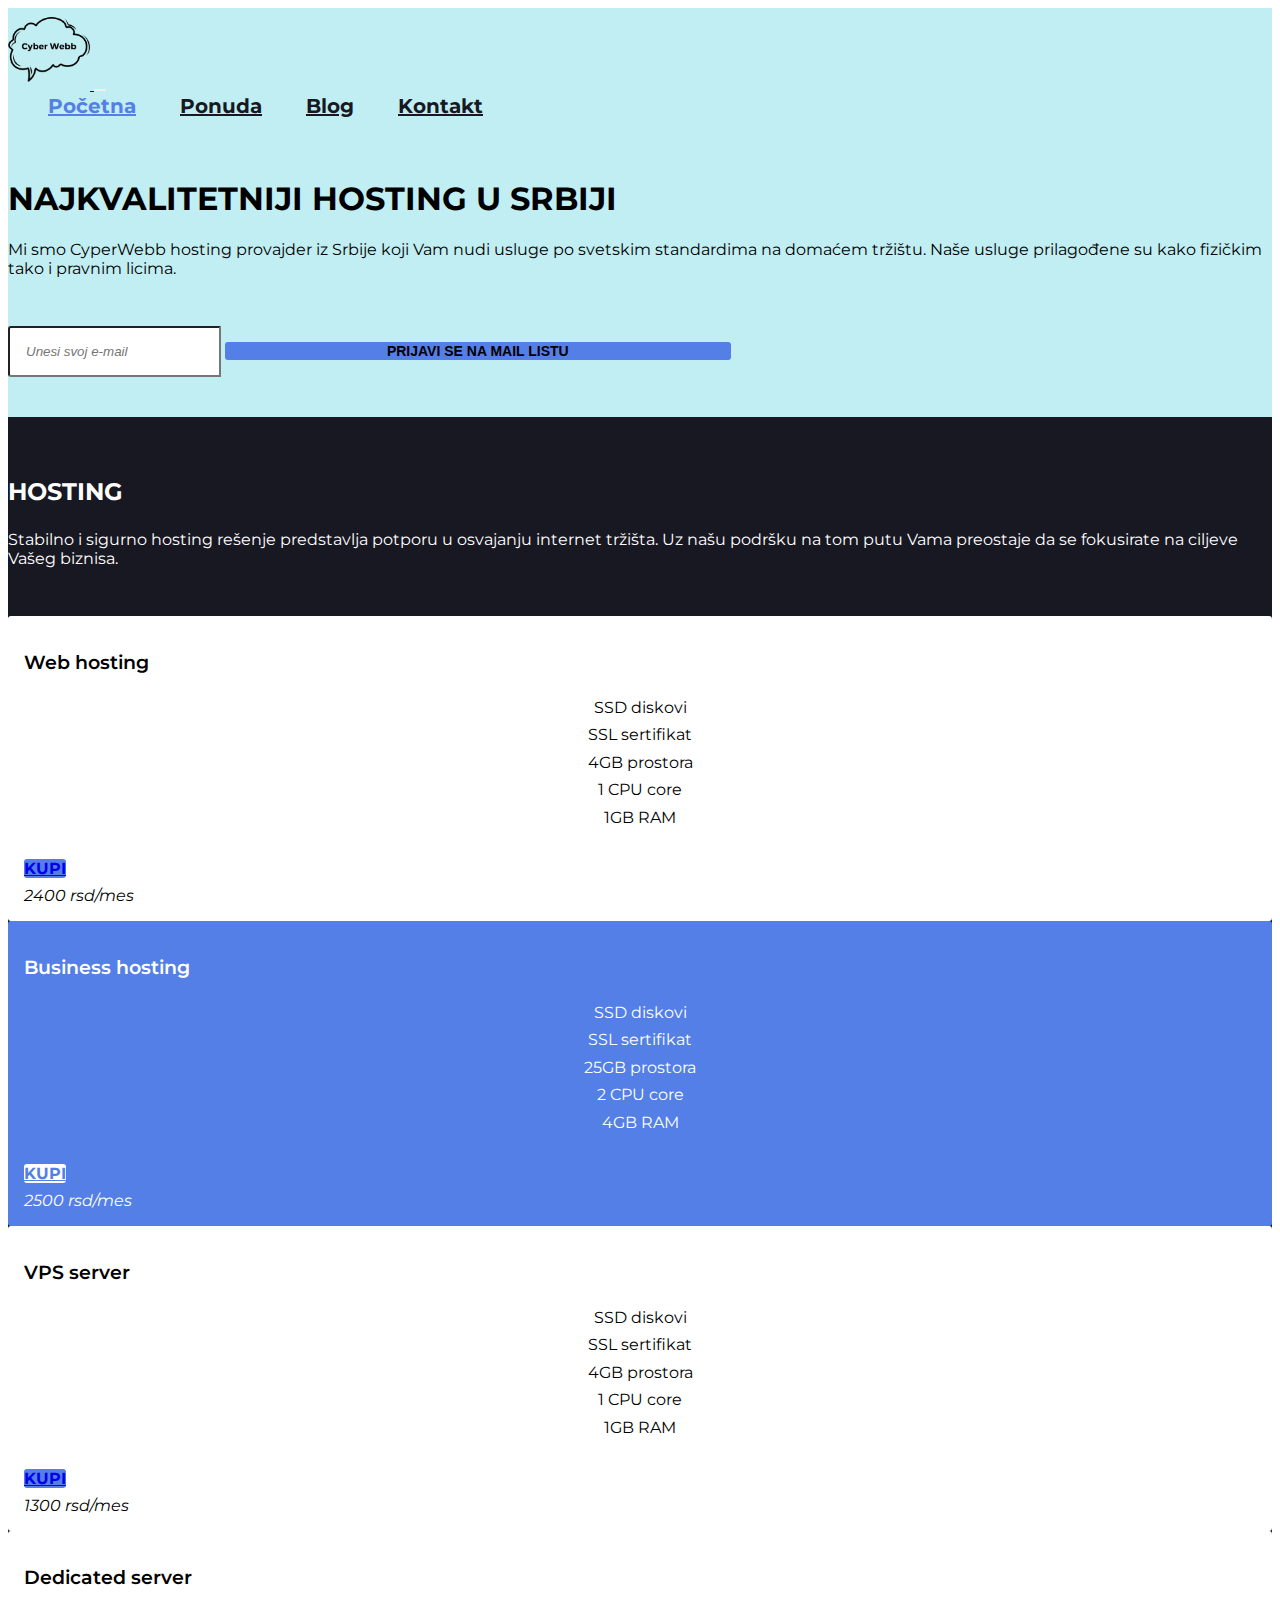
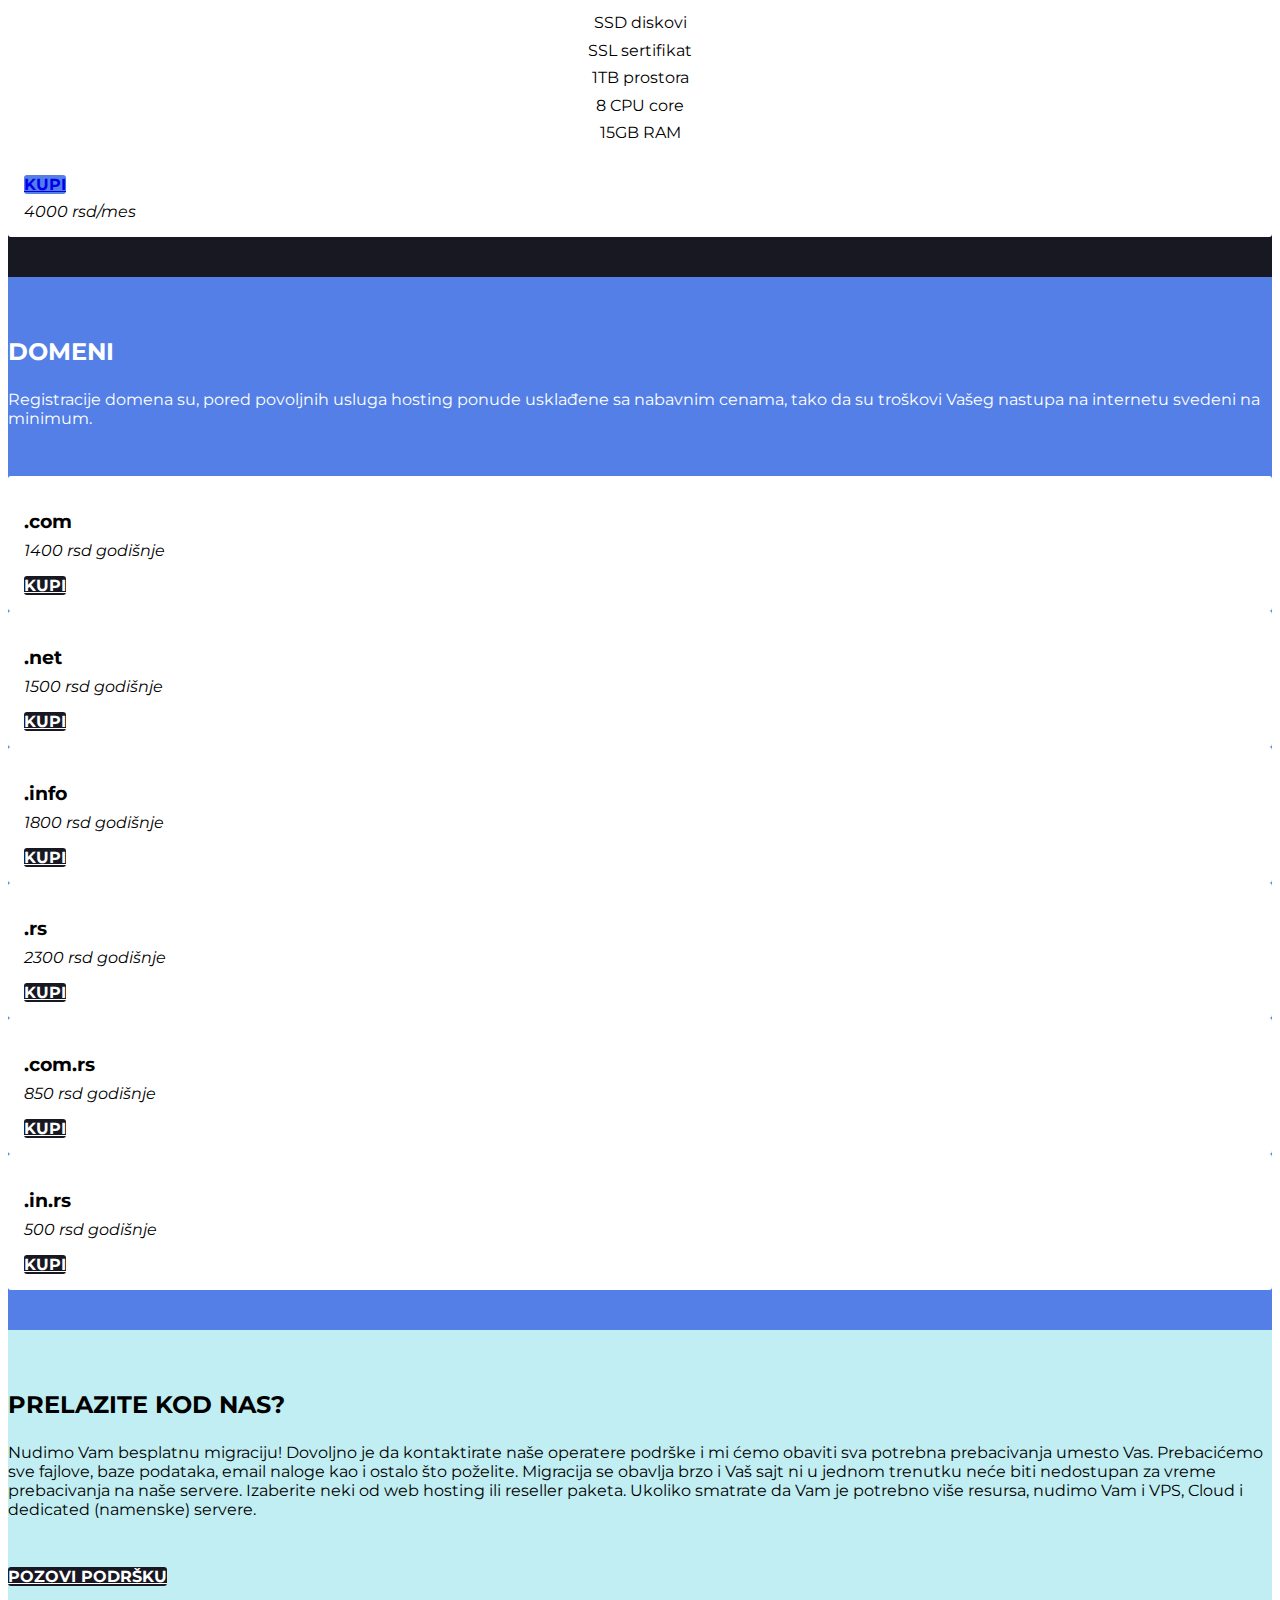
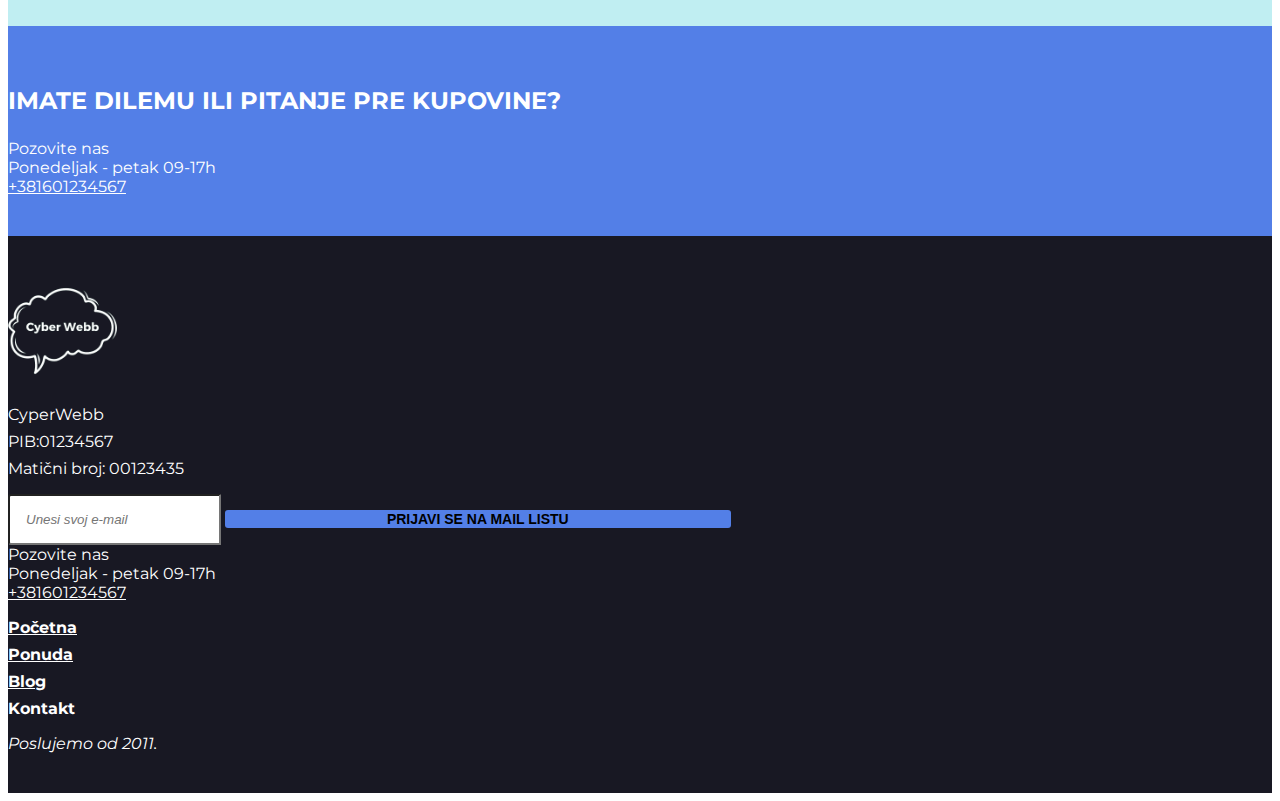
==== index.html @ b0ad23bf "Init" ====
<!doctype html>
<html lang="en">

<head>
    <meta charset="utf-8">
    <meta name="viewport" content="width=device-width, initial-scale=1">
    <title>Početna</title>
    <link href="https://cdn.jsdelivr.net/npm/bootstrap@5.3.0-alpha3/dist/css/bootstrap.min.css" rel="stylesheet"
        integrity="sha384-KK94CHFLLe+nY2dmCWGMq91rCGa5gtU4mk92HdvYe+M/SXH301p5ILy+dN9+nJOZ" crossorigin="anonymous">
    <link rel="stylesheet" href="main.css">
</head>

<body>
    <header>
        <nav class="navbar navbar-expand-lg">
            <div class="container">
                <a class="navbar-brand" href="#">
                    <img src="images/logo-black.png" width="82" />
                </a>
                <button class="navbar-toggler" type="button" data-bs-toggle="collapse"
                    data-bs-target="#navbarNavAltMarkup" aria-controls="navbarNavAltMarkup" aria-expanded="false"
                    aria-label="Toggle navigation">
                    <span class="navbar-toggler-icon"></span>
                </button>
                <div class="collapse navbar-collapse" id="navbarNavAltMarkup">
                    <div class="navbar-nav ms-auto">
                        <a class="nav-link active" aria-current="page" href="#">Početna</a>
                        <a class="nav-link" href="ponuda.html">Ponuda</a>
                        <a class="nav-link" href="#">Blog</a>
                        <a class="nav-link" href="#">Kontakt</a>
                    </div>
                </div>
            </div>
        </nav>
    </header>
    <section class="hero light-bg">
        <div class="container">
            <h1>NAJKVALITETNIJI HOSTING U SRBIJI</h1>
            <div class="row">
                <div class="col-md-6">
                    <p>Mi smo CyperWebb hosting provajder iz Srbije koji Vam nudi usluge po svetskim standardima na
                        domaćem
                        tržištu.
                        Naše usluge prilagođene su kako fizičkim tako i pravnim licima.
                    </p>
                </div>
            </div>
            <div class="row">
                <div class="col-md-7">
                    <div class="news-letter-wrapper">
                        <div class="input-group mb-3">
                            <input type="text" class="form-control" placeholder="Unesi svoj e-mail"
                                aria-label="Unesi svoj e-mail" aria-describedby="button-addon2">
                            <button class="btn btn-primary" type="button" id="button-addon2">PRIJAVI SE NA MAIL LISTU</button>
                        </div>
                    </div>
                </div>
            </div>
        </div>
    </section>

    <section class="hosting dark-bg">
        <div class="container">
            <h2 class="text-center">HOSTING</h2>
            <div class="row justify-content-center">
                <div class="col-md-8">
                    <p class="text-center">Stabilno i sigurno hosting rešenje predstavlja potporu u osvajanju internet
                        tržišta. Uz našu podršku na
                        tom putu Vama preostaje da se fokusirate na ciljeve Vašeg biznisa.</p>
                </div>
            </div>

            <div class="row">
                <div class="col-md-3">
                    <div class="hosting-card">
                        <h3 class="text-center">Web hosting</h3>
                        <ul>
                            <li>SSD diskovi</li>
                            <li>SSL sertifikat</li>
                            <li>4GB prostora</li>
                            <li>1 CPU core</li>
                            <li>1GB RAM</li>
                        </ul>
                        <a href="#" class="btn btn-primary w-100">KUPI</a>
                        <div class="price text-center">2400 rsd/mes</div>
                    </div>
                </div>

                <div class="col-md-3">
                    <div class="hosting-card hosting-card-blue">
                        <h3 class="text-center">Business hosting</h3>
                        <ul>
                            <li>SSD diskovi</li>
                            <li>SSL sertifikat</li>
                            <li>25GB prostora</li>
                            <li>2 CPU core</li>
                            <li>4GB RAM</li>
                        </ul>
                        <a href="#" class="btn btn-secondary w-100">KUPI</a>
                        <div class="price text-center">2500 rsd/mes</div>
                    </div>
                </div>

                <div class="col-md-3">
                    <div class="hosting-card">
                        <h3 class="text-center">VPS server</h3>
                        <ul>
                            <li>SSD diskovi</li>
                            <li>SSL sertifikat</li>
                            <li>4GB prostora</li>
                            <li>1 CPU core</li>
                            <li>1GB RAM</li>
                        </ul>
                        <a href="#" class="btn btn-primary w-100">KUPI</a>
                        <div class="price text-center">1300 rsd/mes</div>
                    </div>
                </div>

                <div class="col-md-3">
                    <div class="hosting-card">
                        <h3 class="text-center">Dedicated server</h3>
                        <ul>
                            <li>SSD diskovi</li>
                            <li>SSL sertifikat</li>
                            <li>1TB prostora</li>
                            <li>8 CPU core</li>
                            <li>15GB RAM</li>
                        </ul>
                        <a href="#" class="btn btn-primary w-100">KUPI</a>
                        <div class="price text-center">4000 rsd/mes</div>
                    </div>
                </div>
            </div>
        </div>
    </section>
    <section class="domains medium-bg">
        <div class="container">
            <h2 class="text-center">DOMENI</h2>
            <div class="row justify-content-center">
                <div class="col-md-8">
                    <p class="text-center">Registracije domena su, pored povoljnih usluga hosting ponude usklađene sa
                        nabavnim cenama, tako da su troškovi Vašeg nastupa na internetu svedeni na minimum.</p>
                </div>
            </div>

            <div class="row">
                <div class="col-md-2 col-6">
                    <div class="domain-card">
                        <h3 class="text-center">.com</h3>
                        <div class="price text-center w-100">1400 rsd godišnje</div>
                        <a href="#" class="btn btn-warning w-100">KUPI</a>
                    </div>
                </div>

                <div class="col-md-2 col-6">
                    <div class="domain-card">
                        <h3 class="text-center">.net</h3>
                        <div class="price text-center w-100">1500 rsd godišnje</div>
                        <a href="#" class="btn btn-warning w-100">KUPI</a>
                    </div>
                </div>

                <div class="col-md-2 col-6">
                    <div class="domain-card">
                        <h3 class="text-center">.info</h3>
                        <div class="price text-center w-100">1800 rsd godišnje</div>
                        <a href="#" class="btn btn-warning w-100">KUPI</a>
                    </div>
                </div>

                <div class="col-md-2 col-6">
                    <div class="domain-card">
                        <h3 class="text-center">.rs</h3>
                        <div class="price text-center w-100">2300 rsd godišnje</div>
                        <a href="#" class="btn btn-warning w-100">KUPI</a>
                    </div>
                </div>

                <div class="col-md-2 col-6">
                    <div class="domain-card">
                        <h3 class="text-center">.com.rs</h3>
                        <div class="price text-center w-100">850 rsd godišnje</div>
                        <a href="#" class="btn btn-warning w-100">KUPI</a>
                    </div>
                </div>

                <div class="col-md-2 col-6">
                    <div class="domain-card">
                        <h3 class="text-center">.in.rs</h3>
                        <div class="price text-center w-100">500 rsd godišnje</div>
                        <a href="#" class="btn btn-warning w-100">KUPI</a>
                    </div>
                </div>
            </div>
        </div>
    </section>
    <section class="cta light-bg">
        <div class="container">
            <h2 class="text-center">PRELAZITE KOD NAS?</h2>
            <div class="row justify-content-center">
                <div class="col-md-8">
                    <p class="text-center">Nudimo Vam besplatnu migraciju! Dovoljno je da kontaktirate naše operatere
                        podrške i mi ćemo obaviti sva potrebna prebacivanja umesto Vas. Prebacićemo sve fajlove, baze
                        podataka, email naloge kao i ostalo što poželite. Migracija se obavlja brzo i Vaš sajt ni u
                        jednom trenutku neće biti nedostupan za vreme prebacivanja na naše servere. Izaberite neki od
                        web hosting ili reseller paketa. Ukoliko smatrate da Vam je potrebno više resursa, nudimo Vam i
                        VPS, Cloud i dedicated (namenske) servere.
                    </p>
                </div>
            </div>

            <div class="row justify-content-center">
                <div class="col-md-3">
                    <a href="#" class="btn btn-warning w-100">POZOVI PODRŠKU</a>
                </div>
            </div>
        </div>
    </section>
    <section class="contact medium-bg">
        <div class="container">
            <h2 class="text-center">IMATE DILEMU ILI PITANJE PRE KUPOVINE?</h2>
            <div class="text-center">
                Pozovite nas <br>
                Ponedeljak - petak 09-17h <br>
                <a class="tel-link" href="tel:+381601234567">+381601234567</a>
            </div>
        </div>
    </section>
    <footer class="dark-bg">
        <div class="container">
            <div class="row">
                <div class="col-md-3">
                    <div class="logo">
                        <img src="images/logo-white.png" alt="" width="109">
                        <ul>
                            <li>CyperWebb</li>
                            <li>PIB:01234567</li>
                            <li>Matični broj: 00123435</li>
                        </ul>
                    </div>
                </div>

                <div class="col-md-6">
                    <div class="news-letter-wrapper">
                        <div class="input-group mb-3">
                            <input type="text" class="form-control" placeholder="Unesi svoj e-mail"
                                aria-label="Unesi svoj e-mail" aria-describedby="button-addon2">
                            <button class="btn btn-primary" type="button" id="button-addon2">PRIJAVI SE NA MAIL LISTU</button>
                        </div>
                    </div>
                    <div class="text-center">
                        Pozovite nas <br>
                        Ponedeljak - petak 09-17h <br>
                        <a class="tel-link" href="tel:+381601234567">+381601234567</a>
                    </div>
                </div>

                <div class="col-md-3">
                    <ul class="nav flex-column align-items-end">
                        <li class="nav-item">
                            <a class="nav-link active" aria-current="page" href="#">Početna</a>
                        </li>
                        <li class="nav-item">
                            <a class="nav-link" href="ponuda.html">Ponuda</a>
                        </li>
                        <li class="nav-item">
                            <a class="nav-link" href="#">Blog</a>
                        </li>
                        <li class="nav-item">
                            <a class="nav-link">Kontakt</a>
                        </li>
                    </ul>
                </div>
            </div>
        </div>
        <div class="text-center since">Poslujemo od 2011.</div>
    </footer>
    <script src="https://cdn.jsdelivr.net/npm/bootstrap@5.3.0-alpha3/dist/js/bootstrap.bundle.min.js"
        integrity="sha384-ENjdO4Dr2bkBIFxQpeoTz1HIcje39Wm4jDKdf19U8gI4ddQ3GYNS7NTKfAdVQSZe"
        crossorigin="anonymous"></script>
</body>

</html>
---- main.css ----
@import url('https://fonts.googleapis.com/css2?family=Montserrat:ital,wght@0,100;0,200;0,300;0,400;0,500;0,600;0,700;0,800;0,900;1,100;1,200;1,300;1,400;1,500;1,600;1,700;1,800;1,900&display=swap');
/* 
    GLOBAL
*/

body {
    font-family: 'Montserrat', sans-serif;
}
section {
    padding: 40px 0;
}
section h2 {
    margin-bottom: 24px;
    font-weight: bold;
}
section p {
    margin-bottom: 48px;
}
ul {
    list-style: none;
    padding-left: 0;

}

.light-bg {
    background-color: #C0EEF2;
}
.medium-bg {
    background-color: #537FE7;
    color: #fff;
}
.dark-bg {
    background-color: #181823;
    color: #fff;
}
.tel-link {
    color: #fff;
}
.news-letter-wrapper input {
    border-top-left-radius: 3px;
    border-bottom-left-radius: 3px;
    padding: 16px;
}
.news-letter-wrapper input::placeholder {
    font-style: italic;
}
.news-letter-wrapper input:focus {
    box-shadow: none;
}
.news-letter-wrapper button {
    width: 40%;
    font-size: 14px;
}
/* 
    RESTYLE BOOTSTRAP
*/
.btn {
    border-radius: 3px;
    border: 0;
    font-weight: bold;
}
.btn-primary {
    background-color: #537FE7;
    
}
.btn-secondary {
    background-color: #fff;
    color: #537FE7;
}
.btn-secondary:hover {
    background-color: #181823;
    color: #fff;
}
.btn-warning {
    background-color: #181823;
    color: #fff;
}
.btn-warning:hover {
    background-color: #537FE7;
    color: #fff;
}

/* 
    HEADER
*/
header {
    background-color: #C0EEF2;
}
header .navbar {
    padding: 0;
}
header .nav-link {
    font-weight: bold;
    font-size: 20px;
    margin-left: 40px;
    color: #181823;
}
header .nav-link:hover {
    color: #fff;
}
header .nav-link.active {
    color: #537FE7 !important;
}
header .navbar-toggler,
header .navbar-toggler:focus {
    border: none;
    box-shadow: none;
}
header .navbar-toggler-icon {
}

@media (max-width: 992px) {
    header .nav-link {
        text-align: center;
        margin-left: 0;
    }
}
/* 
    HERO
*/
.hero {
    
}

/* 
    HOSTING
*/
.hosting {
    
}
.hosting-card {
    border: none;
    border-radius: 3px;
    padding: 16px;
    background-color: #fff;
    color: #000000;
}
.hosting-card h3 {
    font-weight: 600;
    margin-bottom: 24px;
}
.hosting-card ul {
    text-align: center;
    margin-bottom: 32px;
}
.hosting-card ul li {
    line-height: 19.5px;
    margin-bottom: 8px;
}
.hosting-card .price {
    font-style: italic;
    margin-top: 8px;
}
.hosting-card-blue {
    background-color: #537FE7;
    color: #fff;
}

@media (max-width: 768px) {
    .hosting-card {
        margin-bottom: 32px;
    }
}

/* 
    DOMAINS
*/
.domains {
    
}
.domain-card {
    border-radius: 3px;
    color: #000000;
    background-color: #fff;
    padding: 16px;
}
.domain-card h3 {
    margin-bottom: 8px;
    font-weight: bold;
}
.domain-card .price {
    margin-bottom: 16px;
    font-style: italic;
}
@media (max-width: 768px) {
    .domain-card {
        margin-bottom: 24px;
    }
}
/* 
    CONTACT
*/
.contact {

}

/* 
    FOOTER
*/
footer {
    padding: 40px 0;
}
footer ul li {
    margin-bottom: 8px;
}
footer .nav li a {
    font-weight: bold;
    color: #fff;
}
footer .nav li a:hover {
    color: #C0EEF2;
}
footer .since {
    font-style: italic;
}
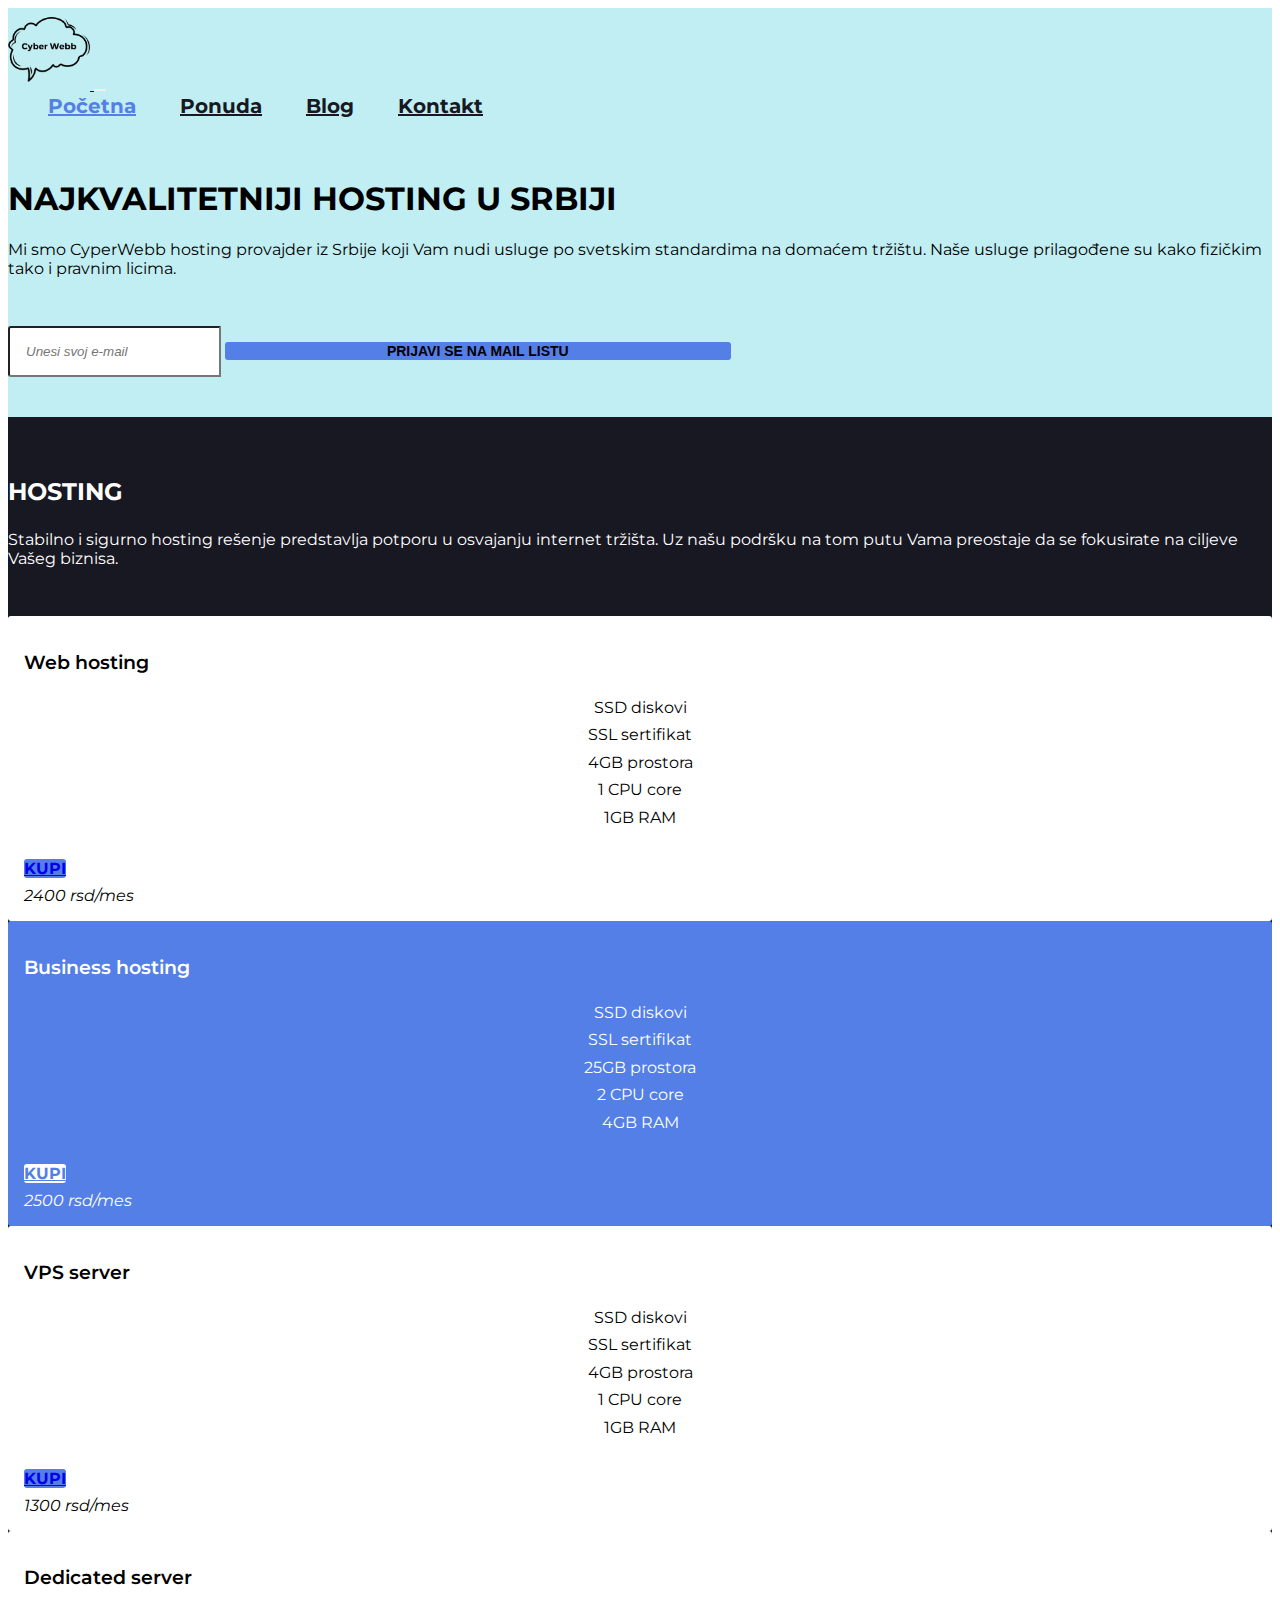
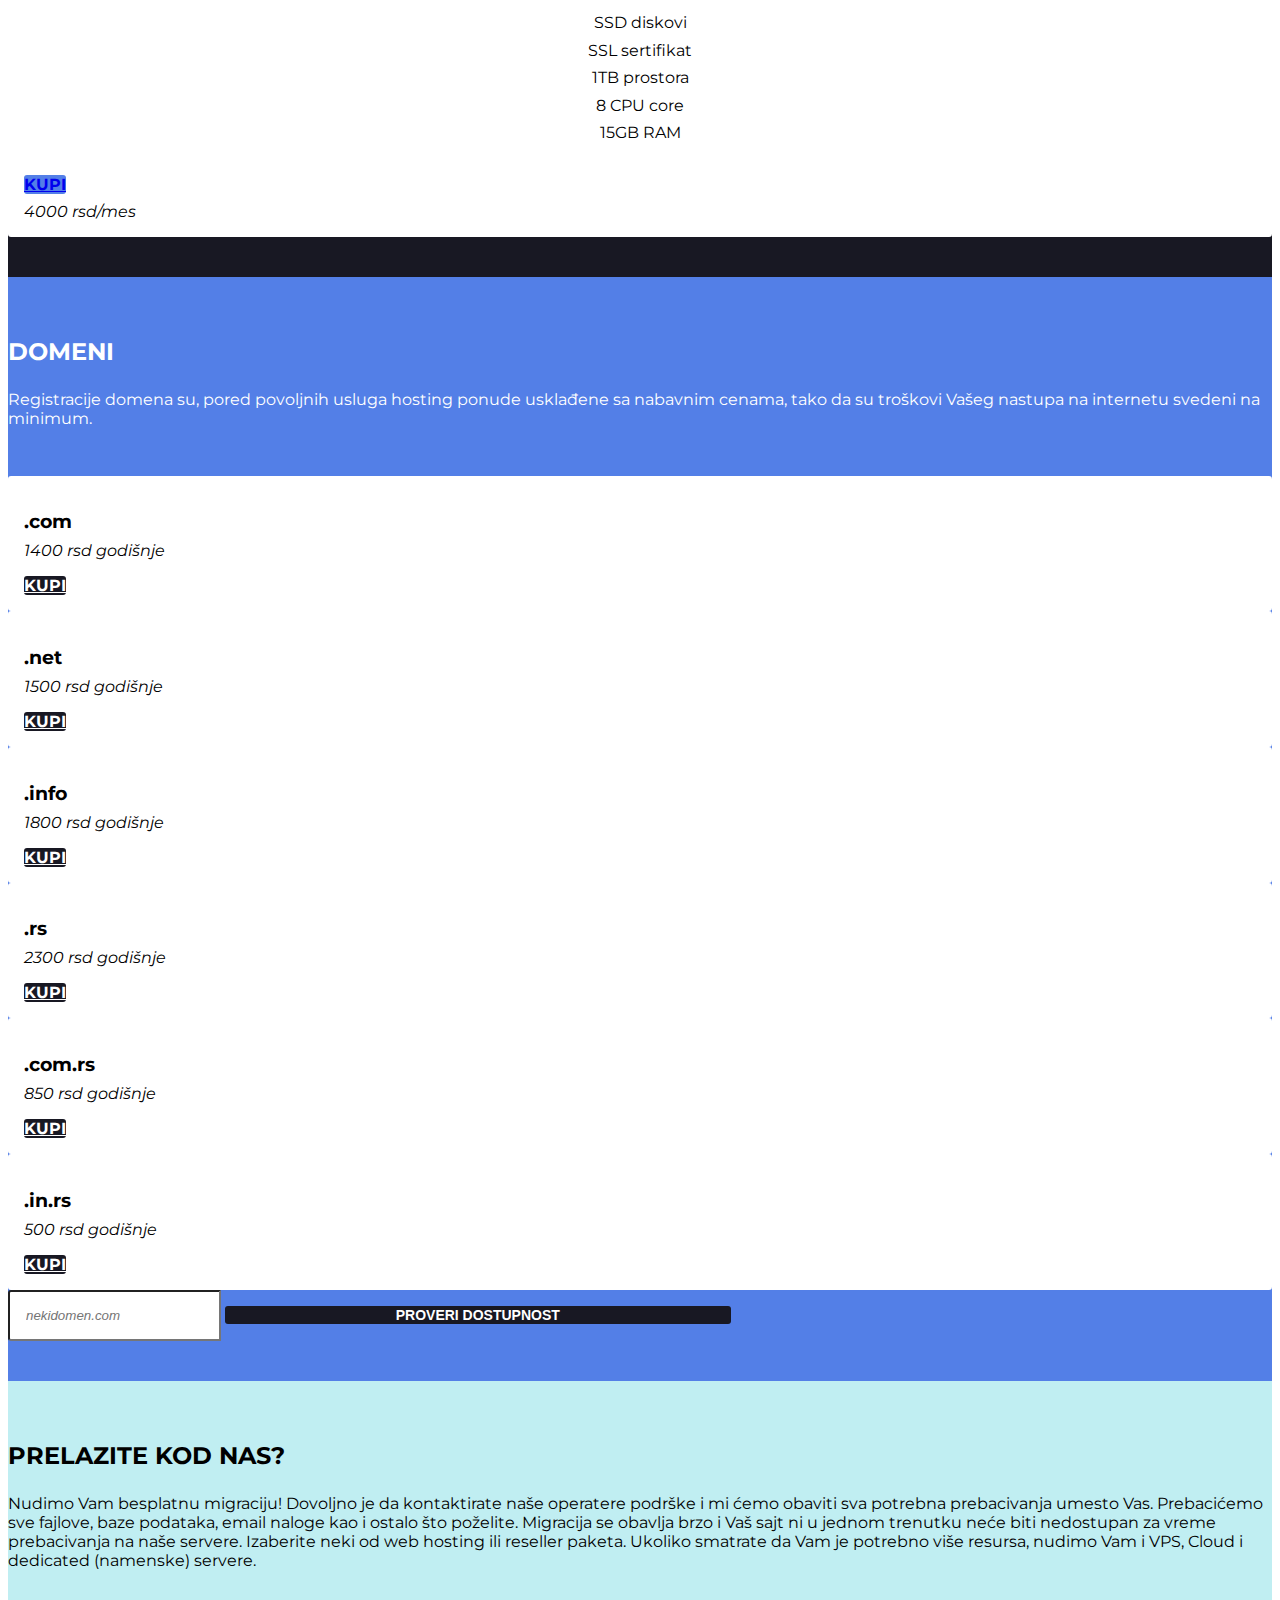
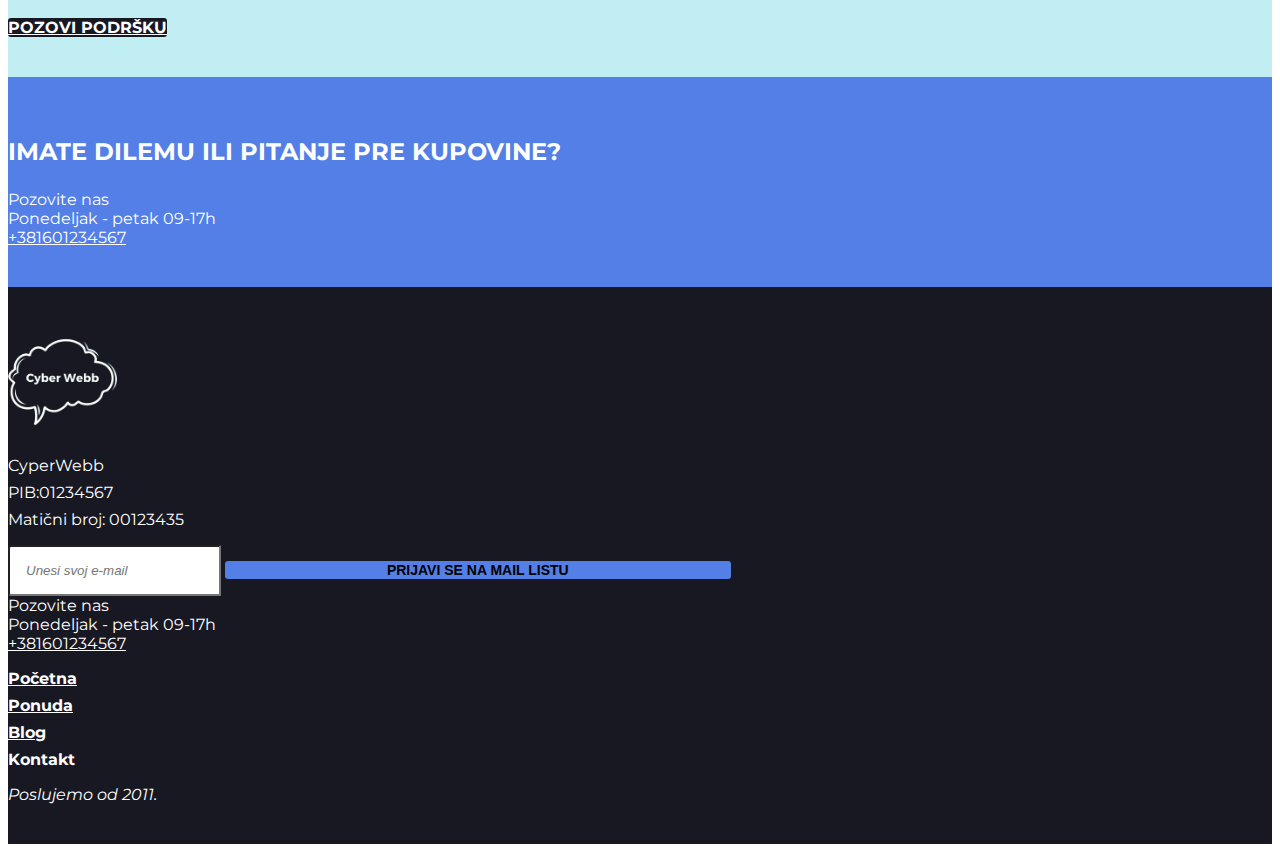
==== commit a78552c8: "Add check domain availability" ====
--- a/index.html
+++ b/index.html
@@ -51,7 +51,8 @@
                         <div class="input-group mb-3">
                             <input type="text" class="form-control" placeholder="Unesi svoj e-mail"
                                 aria-label="Unesi svoj e-mail" aria-describedby="button-addon2">
-                            <button class="btn btn-primary" type="button" id="button-addon2">PRIJAVI SE NA MAIL LISTU</button>
+                            <button class="btn btn-primary" type="button" id="button-addon2">PRIJAVI SE NA MAIL
+                                LISTU</button>
                         </div>
                     </div>
                 </div>
@@ -143,7 +144,7 @@
                 </div>
             </div>
 
-            <div class="row">
+            <div class="row" id="domains-list">
                 <div class="col-md-2 col-6">
                     <div class="domain-card">
                         <h3 class="text-center">.com</h3>
@@ -189,6 +190,18 @@
                         <h3 class="text-center">.in.rs</h3>
                         <div class="price text-center w-100">500 rsd godišnje</div>
                         <a href="#" class="btn btn-warning w-100">KUPI</a>
+                    </div>
+                </div>
+            </div>
+
+            <div class="row justify-content-center mt-4">
+                <div class="col-md-8">
+                    <div class="news-letter-wrapper">
+                        <div class="input-group mb-3">
+                            <input type="text" class="form-control" placeholder="nekidomen.com"
+                                aria-label="Unesi svoj e-mail" aria-describedby="button-addon2" id="domain-input">
+                            <button class="btn btn-warning" type="button" id="domain-check-button">PROVERI DOSTUPNOST</button>
+                        </div>
                     </div>
                 </div>
             </div>
@@ -230,7 +243,7 @@
         <div class="container">
             <div class="row">
                 <div class="col-md-3">
-                    <div class="logo">
+                    <div class="logo text-md-start text-center">
                         <img src="images/logo-white.png" alt="" width="109">
                         <ul>
                             <li>CyperWebb</li>
@@ -245,7 +258,8 @@
                         <div class="input-group mb-3">
                             <input type="text" class="form-control" placeholder="Unesi svoj e-mail"
                                 aria-label="Unesi svoj e-mail" aria-describedby="button-addon2">
-                            <button class="btn btn-primary" type="button" id="button-addon2">PRIJAVI SE NA MAIL LISTU</button>
+                            <button class="btn btn-primary" type="button" id="button-addon2">PRIJAVI SE NA MAIL
+                                LISTU</button>
                         </div>
                     </div>
                     <div class="text-center">
@@ -256,7 +270,7 @@
                 </div>
 
                 <div class="col-md-3">
-                    <ul class="nav flex-column align-items-end">
+                    <ul class="nav flex-column text-md-end text-center">
                         <li class="nav-item">
                             <a class="nav-link active" aria-current="page" href="#">Početna</a>
                         </li>
@@ -278,6 +292,8 @@
     <script src="https://cdn.jsdelivr.net/npm/bootstrap@5.3.0-alpha3/dist/js/bootstrap.bundle.min.js"
         integrity="sha384-ENjdO4Dr2bkBIFxQpeoTz1HIcje39Wm4jDKdf19U8gI4ddQ3GYNS7NTKfAdVQSZe"
         crossorigin="anonymous"></script>
+
+        <script src="script.js"></script>
 </body>
 
 </html>--- a/main.css
+++ b/main.css
@@ -106,9 +106,6 @@
     border: none;
     box-shadow: none;
 }
-header .navbar-toggler-icon {
-}
-
 @media (max-width: 992px) {
     header .nav-link {
         text-align: center;
@@ -116,18 +113,8 @@
     }
 }
 /* 
-    HERO
-*/
-.hero {
-    
-}
-
-/* 
     HOSTING
 */
-.hosting {
-    
-}
 .hosting-card {
     border: none;
     border-radius: 3px;
@@ -165,9 +152,6 @@
 /* 
     DOMAINS
 */
-.domains {
-    
-}
 .domain-card {
     border-radius: 3px;
     color: #000000;
@@ -187,13 +171,20 @@
         margin-bottom: 24px;
     }
 }
-/* 
-    CONTACT
-*/
-.contact {
-
-}
-
+
+.domain-card.allowed-domain {
+    background-color: green;
+    color: #fff;
+}
+.domain-card.occupied-domain {
+    background-color: red;
+    color: #fff;
+}
+
+.domains .news-letter-wrapper button:hover {
+    background-color: #C0EEF2;
+    color: #181823;
+}
 /* 
     FOOTER
 */
